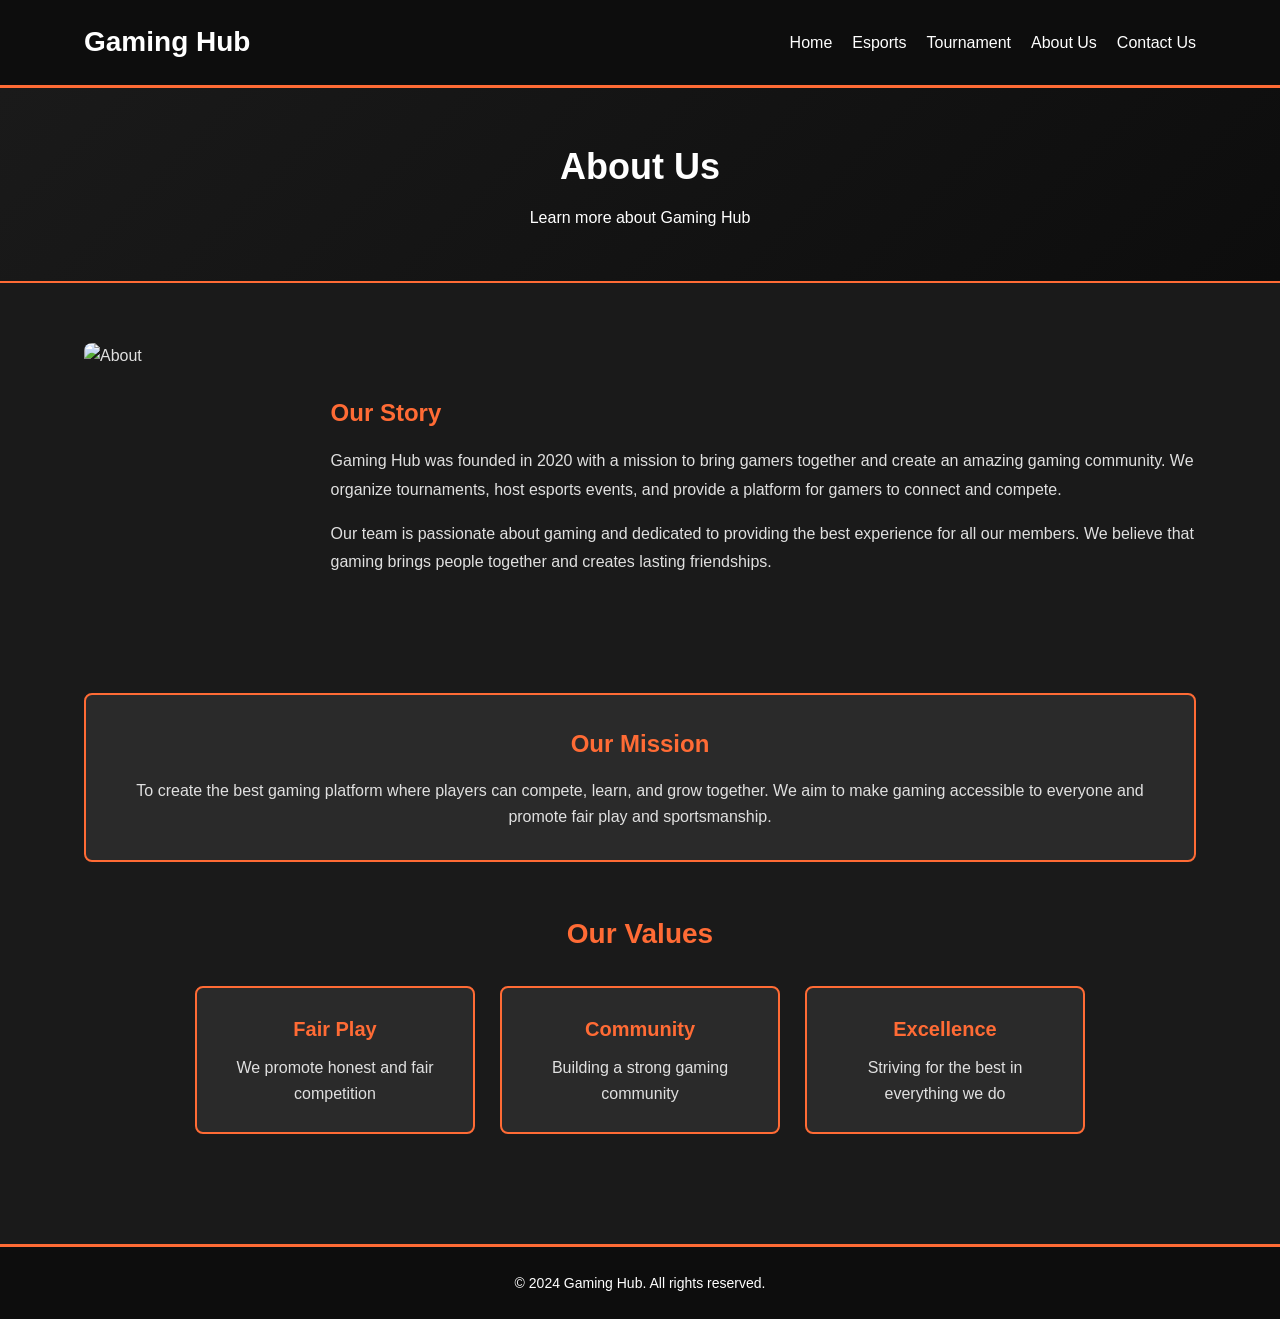
==== about.html @ fb3fbb1e "Project PUBG" ====
<!DOCTYPE html>
<html lang="en">
<head>
    <meta charset="UTF-8">
    <meta name="viewport" content="width=device-width, initial-scale=1.0">
    <title>Gaming Hub - About Us</title>
    <link rel="stylesheet" href="style.css">
</head>
<body>
    <header>
        <div class="container">
            <h1>Gaming Hub</h1>
            <nav>
                <ul>
                    <li><a href="index.html">Home</a></li>
                    <li><a href="esports.html">Esports</a></li>
                    <li><a href="tournament.html">Tournament</a></li>
                    <li><a href="about.html">About Us</a></li>
                    <li><a href="contact.html">Contact Us</a></li>
                </ul>
            </nav>
        </div>
    </header>

    <main>
        <section class="page-header">
            <div class="container">
                <h2>About Us</h2>
                <p>Learn more about Gaming Hub</p>
            </div>
        </section>

        <section class="about-content">
            <div class="container">
                <div class="about-section">
                    <img src="https://images.unsplash.com/photo-1493711662062-fa541adb3fc8?w=500" alt="About">
                    <div class="about-text">
                        <h3>Our Story</h3>
                        <p>Gaming Hub was founded in 2020 with a mission to bring gamers together and create an amazing gaming community. We organize tournaments, host esports events, and provide a platform for gamers to connect and compete.</p>
                        <p>Our team is passionate about gaming and dedicated to providing the best experience for all our members. We believe that gaming brings people together and creates lasting friendships.</p>
                    </div>
                </div>

                <div class="mission-section">
                    <h3>Our Mission</h3>
                    <p>To create the best gaming platform where players can compete, learn, and grow together. We aim to make gaming accessible to everyone and promote fair play and sportsmanship.</p>
                </div>

                <div class="values">
                    <h3>Our Values</h3>
                    <div class="values-list">
                        <div class="value-item">
                            <h4>Fair Play</h4>
                            <p>We promote honest and fair competition</p>
                        </div>
                        <div class="value-item">
                            <h4>Community</h4>
                            <p>Building a strong gaming community</p>
                        </div>
                        <div class="value-item">
                            <h4>Excellence</h4>
                            <p>Striving for the best in everything we do</p>
                        </div>
                    </div>
                </div>
            </div>
        </section>
    </main>

    <footer>
        <div class="container">
            <p>&copy; 2024 Gaming Hub. All rights reserved.</p>
        </div>
    </footer>
</body>
</html>
---- style.css ----
* {
    margin: 0;
    padding: 0;
    box-sizing: border-box;
}

body {
    font-family: Arial, sans-serif;
    line-height: 1.6;
    color: #e0e0e0;
    background-color: #1a1a1a;
}

.container {
    width: 90%;
    max-width: 1200px;
    margin: 0 auto;
    padding: 0 20px;
}

header {
    background-color: #0d0d0d;
    color: white;
    padding: 20px 0;
    border-bottom: 3px solid #ff6b35;
}

header .container {
    display: flex;
    justify-content: space-between;
    align-items: center;
}

header h1 {
    font-size: 28px;
}

nav ul {
    list-style: none;
    display: flex;
    gap: 20px;
}

nav a {
    color: white;
    text-decoration: none;
    font-size: 16px;
}

nav a:hover {
    color: #ff6b35;
}

.hero {
    background: linear-gradient(135deg, #1a1a1a 0%, #0d0d0d 100%);
    color: white;
    padding: 80px 0;
    text-align: center;
    border-bottom: 2px solid #ff6b35;
}

.hero h2 {
    font-size: 36px;
    margin-bottom: 15px;
}

.hero p {
    font-size: 18px;
    margin-bottom: 25px;
}

.btn {
    display: inline-block;
    background-color: #ff6b35;
    color: white;
    padding: 12px 30px;
    text-decoration: none;
    border-radius: 5px;
    font-size: 16px;
    border: none;
    cursor: pointer;
}

.btn:hover {
    background-color: #ff4500;
    transform: scale(1.05);
}

.features {
    padding: 60px 0;
    background-color: #1a1a1a;
}

.features h2 {
    text-align: center;
    font-size: 32px;
    margin-bottom: 40px;
    color: #ff6b35;
}

.games {
    display: flex;
    gap: 30px;
    flex-wrap: wrap;
    justify-content: center;
}

.game-card {
    background-color: #2a2a2a;
    border: 2px solid #ff6b35;
    border-radius: 8px;
    padding: 20px;
    width: 300px;
    text-align: center;
}

.game-card img {
    width: 100%;
    height: 200px;
    object-fit: cover;
    border-radius: 5px;
    margin-bottom: 15px;
}

.game-card h3 {
    color: #ff6b35;
    margin-bottom: 10px;
}

.news {
    padding: 60px 0;
    background-color: #0d0d0d;
}

.news h2 {
    text-align: center;
    font-size: 32px;
    margin-bottom: 40px;
    color: #ff6b35;
}

.news-item {
    background-color: #2a2a2a;
    padding: 25px;
    margin-bottom: 20px;
    border-left: 4px solid #ff6b35;
}

.news-item h3 {
    color: #ff6b35;
    margin-bottom: 10px;
}

.page-header {
    background: linear-gradient(135deg, #1a1a1a 0%, #0d0d0d 100%);
    color: white;
    padding: 50px 0;
    text-align: center;
    border-bottom: 2px solid #ff6b35;
}

.page-header h2 {
    font-size: 36px;
    margin-bottom: 10px;
}

.esports-content {
    padding: 60px 0;
    background-color: #1a1a1a;
}

.esports-info {
    display: flex;
    gap: 30px;
    margin-bottom: 50px;
    align-items: center;
}

.esports-info img {
    width: 400px;
    height: 300px;
    object-fit: cover;
    border-radius: 8px;
}

.info-text h3 {
    color: #ff6b35;
    font-size: 24px;
    margin-bottom: 15px;
}

.info-text p {
    margin-bottom: 15px;
    line-height: 1.8;
}

.teams h3 {
    text-align: center;
    font-size: 28px;
    margin-bottom: 30px;
    color: #ff6b35;
}

.team-list {
    display: flex;
    gap: 25px;
    justify-content: center;
    flex-wrap: wrap;
}

.team-card {
    background-color: #2a2a2a;
    padding: 20px;
    border-radius: 8px;
    text-align: center;
    width: 250px;
    border: 2px solid #ff6b35;
}

.team-card img {
    width: 100%;
    height: 180px;
    object-fit: cover;
    border-radius: 5px;
    margin-bottom: 15px;
}

.team-card h4 {
    color: #ff6b35;
    margin-bottom: 8px;
}

.cta-section {
    text-align: center;
    padding: 40px 0;
    background-color: #2a2a2a;
    margin-top: 50px;
    border-radius: 8px;
    border: 2px solid #ff6b35;
}

.cta-section h3 {
    font-size: 24px;
    margin-bottom: 15px;
    color: #ff6b35;
}

.tournament-content {
    padding: 60px 0;
    background-color: #1a1a1a;
}

.tournament-list {
    display: flex;
    gap: 30px;
    flex-wrap: wrap;
    justify-content: center;
    margin-bottom: 50px;
}

.tournament-card {
    background-color: #2a2a2a;
    border: 2px solid #ff6b35;
    border-radius: 8px;
    padding: 25px;
    width: 320px;
}

.tournament-card img {
    width: 100%;
    height: 180px;
    object-fit: cover;
    border-radius: 5px;
    margin-bottom: 15px;
}

.tournament-card h3 {
    color: #ff6b35;
    margin-bottom: 15px;
}

.tournament-card p {
    margin-bottom: 10px;
}

.rules-section {
    background-color: #2a2a2a;
    padding: 30px;
    border-radius: 8px;
    max-width: 800px;
    margin: 0 auto;
    border: 2px solid #ff6b35;
}

.rules-section h3 {
    color: #ff6b35;
    font-size: 24px;
    margin-bottom: 20px;
}

.rules-section ul {
    list-style-position: inside;
    line-height: 2;
}

.rules-section li {
    margin-bottom: 10px;
}

.about-content {
    padding: 60px 0;
    background-color: #1a1a1a;
}

.about-section {
    display: flex;
    gap: 30px;
    margin-bottom: 50px;
    align-items: center;
}

.about-section img {
    width: 400px;
    height: 300px;
    object-fit: cover;
    border-radius: 8px;
}

.about-text h3 {
    color: #ff6b35;
    font-size: 24px;
    margin-bottom: 15px;
}

.about-text p {
    margin-bottom: 15px;
    line-height: 1.8;
}

.mission-section {
    background-color: #2a2a2a;
    padding: 30px;
    border-radius: 8px;
    margin-bottom: 50px;
    text-align: center;
    border: 2px solid #ff6b35;
}

.mission-section h3 {
    color: #ff6b35;
    font-size: 24px;
    margin-bottom: 15px;
}

.values h3 {
    text-align: center;
    font-size: 28px;
    margin-bottom: 30px;
    color: #ff6b35;
}

.values-list {
    display: flex;
    gap: 25px;
    justify-content: center;
    flex-wrap: wrap;
}

.value-item {
    background-color: #2a2a2a;
    padding: 25px;
    border-radius: 8px;
    width: 280px;
    text-align: center;
    border: 2px solid #ff6b35;
}

.value-item h4 {
    color: #ff6b35;
    margin-bottom: 10px;
    font-size: 20px;
}

.contact-content {
    padding: 60px 0;
    background-color: #1a1a1a;
}

.contact-wrapper {
    display: flex;
    gap: 40px;
    flex-wrap: wrap;
}

.contact-info {
    flex: 1;
    min-width: 300px;
}

.contact-info h3 {
    color: #ff6b35;
    font-size: 24px;
    margin-bottom: 20px;
}

.contact-info p {
    margin-bottom: 15px;
    line-height: 1.8;
}

.contact-info img {
    width: 100%;
    max-width: 400px;
    height: 250px;
    object-fit: cover;
    border-radius: 8px;
    margin-top: 20px;
}

.contact-form {
    flex: 1;
    min-width: 300px;
    background-color: #2a2a2a;
    padding: 30px;
    border-radius: 8px;
    border: 2px solid #ff6b35;
}

.contact-form h3 {
    color: #ff6b35;
    font-size: 24px;
    margin-bottom: 20px;
}

.form-group {
    margin-bottom: 20px;
}

.form-group label {
    display: block;
    margin-bottom: 8px;
    color: #ff6b35;
    font-weight: bold;
}

.form-group input,
.form-group textarea {
    width: 100%;
    padding: 10px;
    border: 2px solid #ff6b35;
    border-radius: 5px;
    font-size: 16px;
    font-family: Arial, sans-serif;
    background-color: #1a1a1a;
    color: #e0e0e0;
}

.form-group textarea {
    resize: vertical;
}

footer {
    background-color: #0d0d0d;
    color: white;
    text-align: center;
    padding: 25px 0;
    margin-top: 50px;
    border-top: 3px solid #ff6b35;
}

footer p {
    font-size: 14px;
}
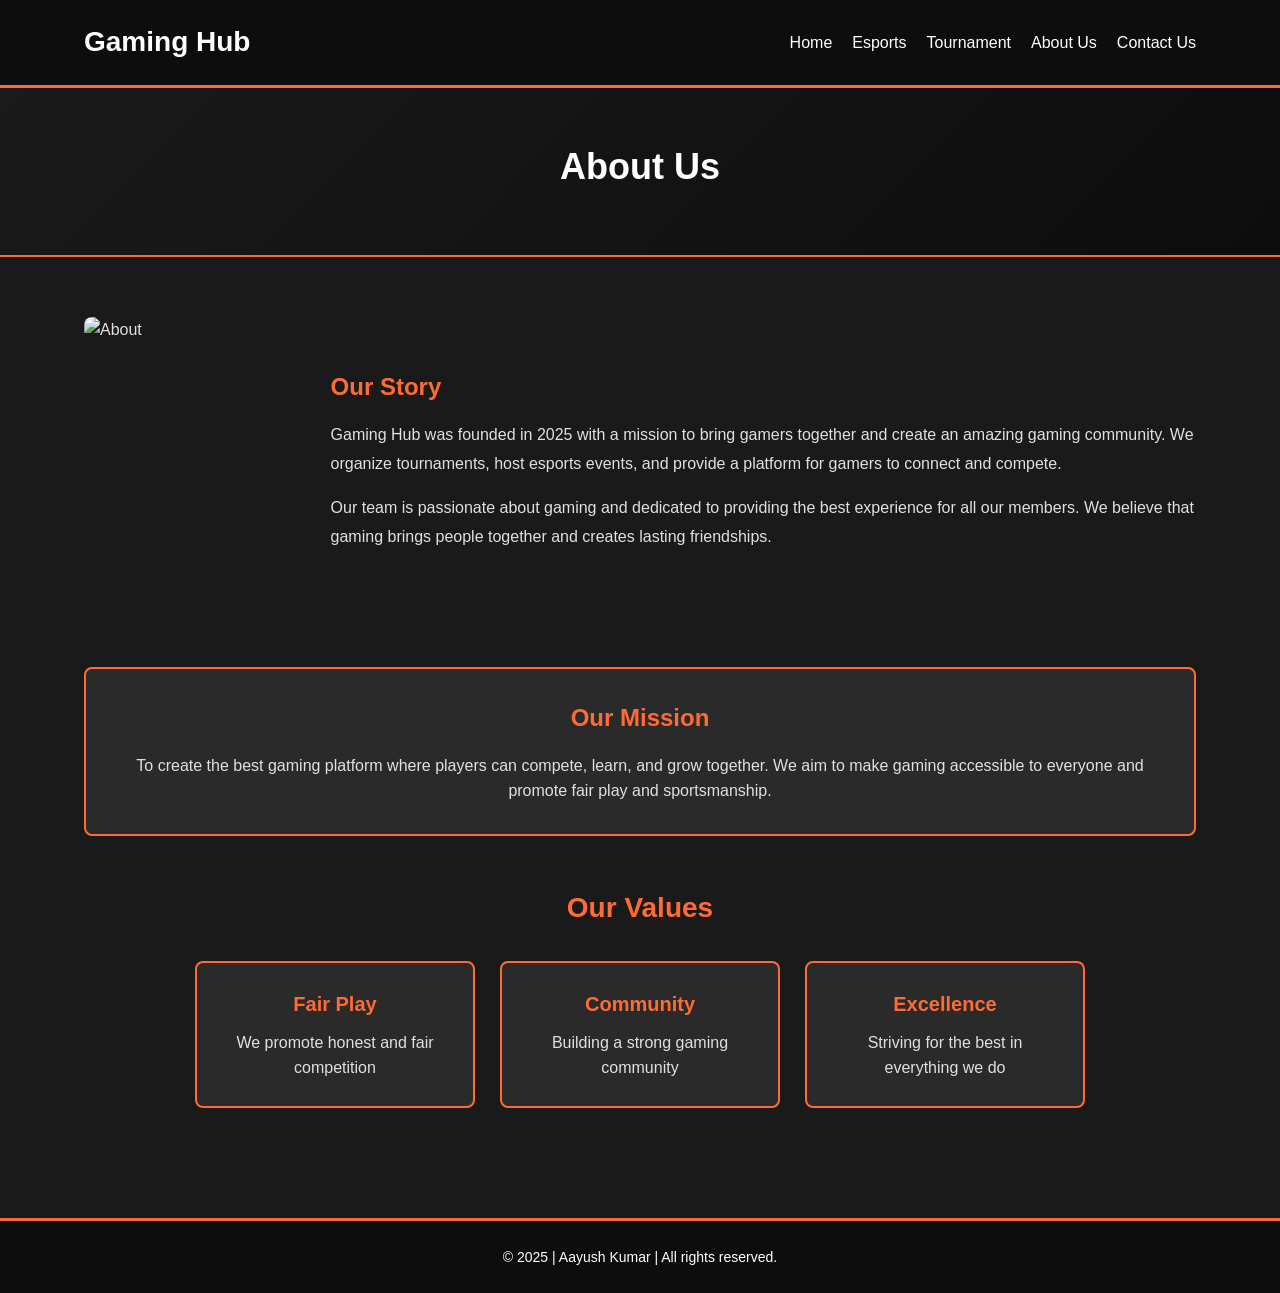
==== commit 00172b95: "Update homepage and contact page styles" ====
--- a/about.html
+++ b/about.html
@@ -26,7 +26,7 @@
         <section class="page-header">
             <div class="container">
                 <h2>About Us</h2>
-                <p>Learn more about Gaming Hub</p>
+                
             </div>
         </section>
 
@@ -36,7 +36,7 @@
                     <img src="https://images.unsplash.com/photo-1493711662062-fa541adb3fc8?w=500" alt="About">
                     <div class="about-text">
                         <h3>Our Story</h3>
-                        <p>Gaming Hub was founded in 2020 with a mission to bring gamers together and create an amazing gaming community. We organize tournaments, host esports events, and provide a platform for gamers to connect and compete.</p>
+                        <p>Gaming Hub was founded in 2025 with a mission to bring gamers together and create an amazing gaming community. We organize tournaments, host esports events, and provide a platform for gamers to connect and compete.</p>
                         <p>Our team is passionate about gaming and dedicated to providing the best experience for all our members. We believe that gaming brings people together and creates lasting friendships.</p>
                     </div>
                 </div>
@@ -69,7 +69,7 @@
 
     <footer>
         <div class="container">
-            <p>&copy; 2024 Gaming Hub. All rights reserved.</p>
+            <p>&copy; 2025 | Aayush Kumar | All rights reserved.</p>
         </div>
     </footer>
 </body>
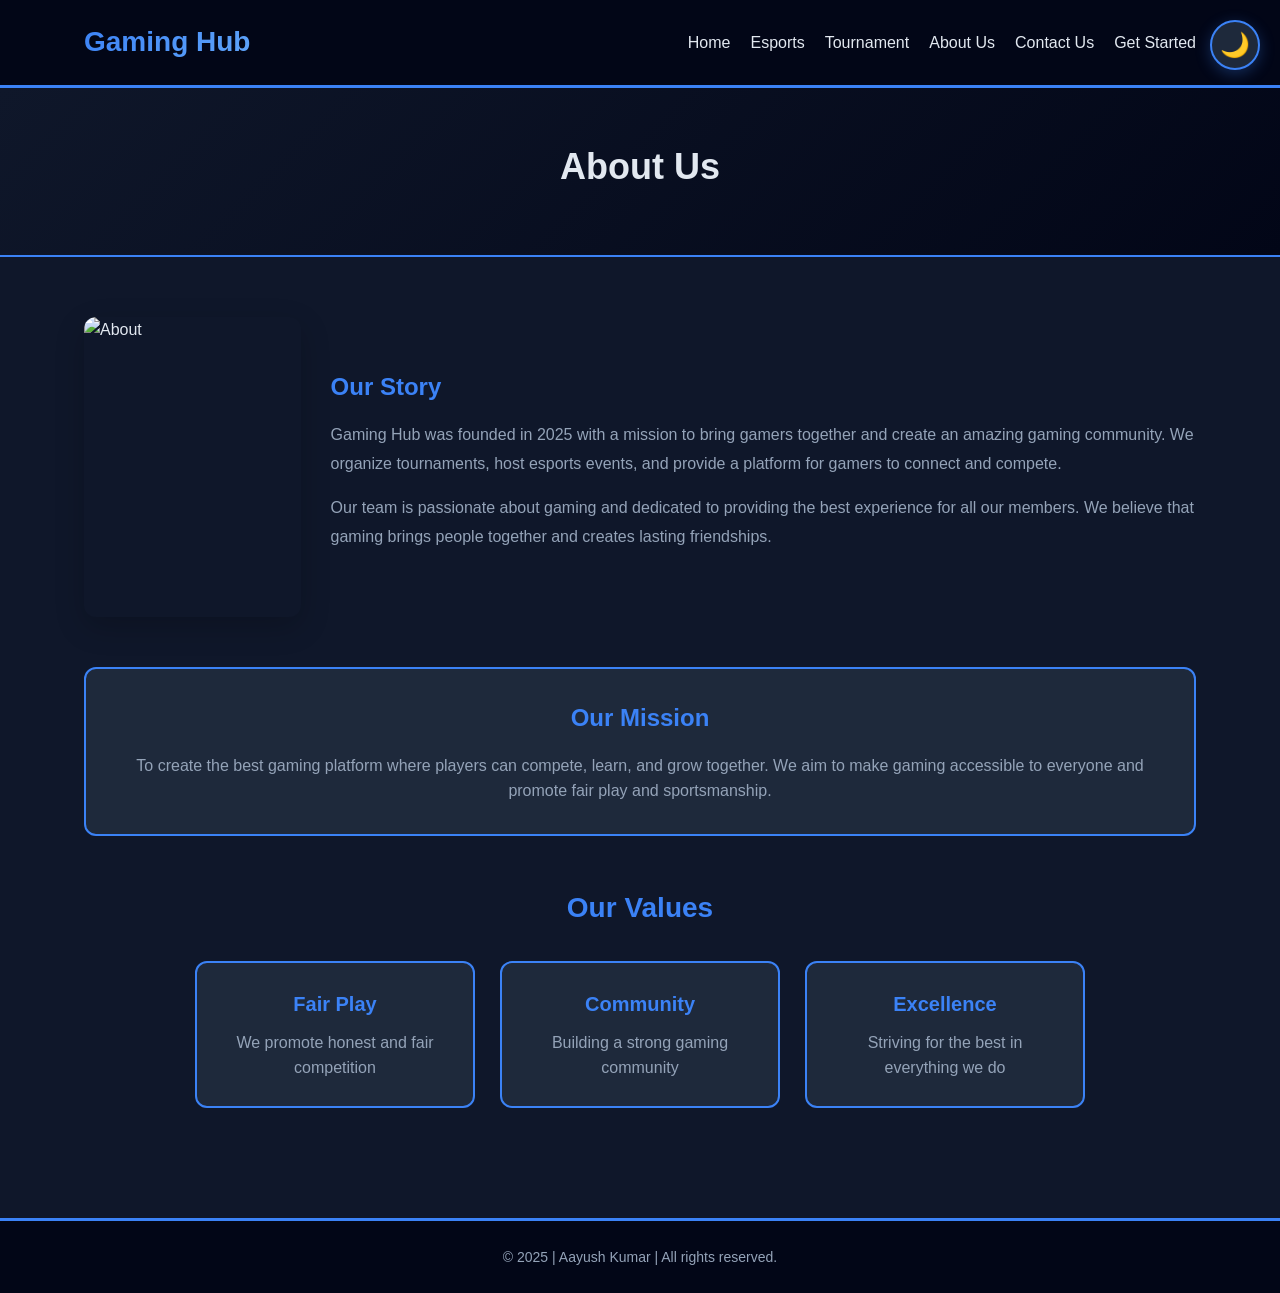
==== commit b7733ee4: "added dark mode feature" ====
--- a/about.html
+++ b/about.html
@@ -1,11 +1,13 @@
 <!DOCTYPE html>
 <html lang="en">
+
 <head>
     <meta charset="UTF-8">
     <meta name="viewport" content="width=device-width, initial-scale=1.0">
     <title>Gaming Hub - About Us</title>
     <link rel="stylesheet" href="style.css">
 </head>
+
 <body>
     <header>
         <div class="container">
@@ -17,6 +19,7 @@
                     <li><a href="tournament.html">Tournament</a></li>
                     <li><a href="about.html">About Us</a></li>
                     <li><a href="contact.html">Contact Us</a></li>
+                    <li><a href="register.html">Get Started</a></li>
                 </ul>
             </nav>
         </div>
@@ -26,7 +29,7 @@
         <section class="page-header">
             <div class="container">
                 <h2>About Us</h2>
-                
+
             </div>
         </section>
 
@@ -36,14 +39,19 @@
                     <img src="https://images.unsplash.com/photo-1493711662062-fa541adb3fc8?w=500" alt="About">
                     <div class="about-text">
                         <h3>Our Story</h3>
-                        <p>Gaming Hub was founded in 2025 with a mission to bring gamers together and create an amazing gaming community. We organize tournaments, host esports events, and provide a platform for gamers to connect and compete.</p>
-                        <p>Our team is passionate about gaming and dedicated to providing the best experience for all our members. We believe that gaming brings people together and creates lasting friendships.</p>
+                        <p>Gaming Hub was founded in 2025 with a mission to bring gamers together and create an amazing
+                            gaming community. We organize tournaments, host esports events, and provide a platform for
+                            gamers to connect and compete.</p>
+                        <p>Our team is passionate about gaming and dedicated to providing the best experience for all
+                            our members. We believe that gaming brings people together and creates lasting friendships.
+                        </p>
                     </div>
                 </div>
 
                 <div class="mission-section">
                     <h3>Our Mission</h3>
-                    <p>To create the best gaming platform where players can compete, learn, and grow together. We aim to make gaming accessible to everyone and promote fair play and sportsmanship.</p>
+                    <p>To create the best gaming platform where players can compete, learn, and grow together. We aim to
+                        make gaming accessible to everyone and promote fair play and sportsmanship.</p>
                 </div>
 
                 <div class="values">
@@ -72,6 +80,7 @@
             <p>&copy; 2025 | Aayush Kumar | All rights reserved.</p>
         </div>
     </footer>
+    <script src="script.js"></script>
 </body>
-</html>
 
+</html>
--- a/style.css
+++ b/style.css
@@ -1,3 +1,24 @@
+/* CSS Variables for theme colors */
+:root {
+    --primary: #3b82f6;
+    --primary-hover: #60a5fa;
+    --bg-dark: #0f172a;
+    --bg-darker: #020617;
+    --bg-card: #1e293b;
+    --text-light: #e2e8f0;
+    --text-muted: #94a3b8;
+    --transition: all 0.3s ease;
+}
+
+/* Light mode variables */
+body.light-mode {
+    --bg-dark: #f1f5f9;
+    --bg-darker: #e2e8f0;
+    --bg-card: #ffffff;
+    --text-light: #1e293b;
+    --text-muted: #475569;
+}
+
 * {
     margin: 0;
     padding: 0;
@@ -5,10 +26,36 @@
 }
 
 body {
-    font-family: Arial, sans-serif;
+    font-family: 'Segoe UI', Arial, sans-serif;
     line-height: 1.6;
-    color: #e0e0e0;
-    background-color: #1a1a1a;
+    color: var(--text-light);
+    background-color: var(--bg-dark);
+    transition: var(--transition);
+}
+
+/* Theme Toggle Button */
+#theme-toggle {
+    position: fixed;
+    top: 20px;
+    right: 20px;
+    z-index: 1000;
+    width: 50px;
+    height: 50px;
+    border-radius: 50%;
+    border: 2px solid var(--primary);
+    background: var(--bg-card);
+    cursor: pointer;
+    font-size: 24px;
+    display: flex;
+    align-items: center;
+    justify-content: center;
+    box-shadow: 0 4px 15px rgba(59, 130, 246, 0.3);
+    transition: var(--transition);
+}
+
+#theme-toggle:hover {
+    transform: scale(1.1) rotate(15deg);
+    box-shadow: 0 6px 20px rgba(59, 130, 246, 0.5);
 }
 
 .container {
@@ -19,10 +66,11 @@
 }
 
 header {
-    background-color: #0d0d0d;
-    color: white;
+    background-color: var(--bg-darker);
+    color: var(--text-light);
     padding: 20px 0;
-    border-bottom: 3px solid #ff6b35;
+    border-bottom: 3px solid var(--primary);
+    transition: var(--transition);
 }
 
 header .container {
@@ -33,6 +81,10 @@
 
 header h1 {
     font-size: 28px;
+    background: linear-gradient(135deg, var(--primary), var(--primary-hover));
+    -webkit-background-clip: text;
+    -webkit-text-fill-color: transparent;
+    background-clip: text;
 }
 
 nav ul {
@@ -42,21 +94,39 @@
 }
 
 nav a {
-    color: white;
+    color: var(--text-light);
     text-decoration: none;
     font-size: 16px;
+    transition: var(--transition);
+    position: relative;
+}
+
+nav a::after {
+    content: '';
+    position: absolute;
+    bottom: -5px;
+    left: 0;
+    width: 0;
+    height: 2px;
+    background: var(--primary);
+    transition: var(--transition);
+}
+
+nav a:hover::after {
+    width: 100%;
 }
 
 nav a:hover {
-    color: #ff6b35;
+    color: var(--primary);
 }
 
 .hero {
-    background: linear-gradient(135deg, #1a1a1a 0%, #0d0d0d 100%);
-    color: white;
+    background: linear-gradient(135deg, var(--bg-dark) 0%, var(--bg-darker) 100%);
+    color: var(--text-light);
     padding: 80px 0;
     text-align: center;
-    border-bottom: 2px solid #ff6b35;
+    border-bottom: 2px solid var(--primary);
+    transition: var(--transition);
 }
 
 .hero h2 {
@@ -67,35 +137,39 @@
 .hero p {
     font-size: 18px;
     margin-bottom: 25px;
+    color: var(--text-muted);
 }
 
 .btn {
     display: inline-block;
-    background-color: #ff6b35;
+    background: linear-gradient(135deg, var(--primary), var(--primary-hover));
     color: white;
     padding: 12px 30px;
     text-decoration: none;
-    border-radius: 5px;
+    border-radius: 8px;
     font-size: 16px;
     border: none;
     cursor: pointer;
+    transition: var(--transition);
+    box-shadow: 0 4px 15px rgba(59, 130, 246, 0.3);
 }
 
 .btn:hover {
-    background-color: #ff4500;
-    transform: scale(1.05);
+    transform: translateY(-3px) scale(1.02);
+    box-shadow: 0 8px 25px rgba(59, 130, 246, 0.5);
 }
 
 .features {
     padding: 60px 0;
-    background-color: #1a1a1a;
+    background-color: var(--bg-dark);
+    transition: var(--transition);
 }
 
 .features h2 {
     text-align: center;
     font-size: 32px;
     margin-bottom: 40px;
-    color: #ff6b35;
+    color: var(--primary);
 }
 
 .games {
@@ -106,57 +180,86 @@
 }
 
 .game-card {
-    background-color: #2a2a2a;
-    border: 2px solid #ff6b35;
-    border-radius: 8px;
+    background-color: var(--bg-card);
+    border: 2px solid var(--primary);
+    border-radius: 12px;
     padding: 20px;
     width: 300px;
     text-align: center;
+    transition: var(--transition);
+    box-shadow: 0 4px 20px rgba(0, 0, 0, 0.1);
+}
+
+.game-card:hover {
+    transform: translateY(-10px);
+    box-shadow: 0 15px 40px rgba(59, 130, 246, 0.2);
 }
 
 .game-card img {
     width: 100%;
     height: 200px;
     object-fit: cover;
-    border-radius: 5px;
-    margin-bottom: 15px;
+    border-radius: 8px;
+    margin-bottom: 15px;
+    transition: var(--transition);
+}
+
+.game-card:hover img {
+    transform: scale(1.05);
 }
 
 .game-card h3 {
-    color: #ff6b35;
+    color: var(--primary);
     margin-bottom: 10px;
+}
+
+.game-card p {
+    color: var(--text-muted);
 }
 
 .news {
     padding: 60px 0;
-    background-color: #0d0d0d;
+    background-color: var(--bg-darker);
+    transition: var(--transition);
 }
 
 .news h2 {
     text-align: center;
     font-size: 32px;
     margin-bottom: 40px;
-    color: #ff6b35;
+    color: var(--primary);
 }
 
 .news-item {
-    background-color: #2a2a2a;
+    background-color: var(--bg-card);
     padding: 25px;
     margin-bottom: 20px;
-    border-left: 4px solid #ff6b35;
+    border-left: 4px solid var(--primary);
+    border-radius: 0 8px 8px 0;
+    transition: var(--transition);
+}
+
+.news-item:hover {
+    transform: translateX(10px);
+    box-shadow: 0 5px 20px rgba(59, 130, 246, 0.15);
 }
 
 .news-item h3 {
-    color: #ff6b35;
+    color: var(--primary);
     margin-bottom: 10px;
 }
 
+.news-item p {
+    color: var(--text-muted);
+}
+
 .page-header {
-    background: linear-gradient(135deg, #1a1a1a 0%, #0d0d0d 100%);
-    color: white;
+    background: linear-gradient(135deg, var(--bg-dark) 0%, var(--bg-darker) 100%);
+    color: var(--text-light);
     padding: 50px 0;
     text-align: center;
-    border-bottom: 2px solid #ff6b35;
+    border-bottom: 2px solid var(--primary);
+    transition: var(--transition);
 }
 
 .page-header h2 {
@@ -164,9 +267,14 @@
     margin-bottom: 10px;
 }
 
+.page-header p {
+    color: var(--text-muted);
+}
+
 .esports-content {
     padding: 60px 0;
-    background-color: #1a1a1a;
+    background-color: var(--bg-dark);
+    transition: var(--transition);
 }
 
 .esports-info {
@@ -180,11 +288,12 @@
     width: 400px;
     height: 300px;
     object-fit: cover;
-    border-radius: 8px;
+    border-radius: 12px;
+    box-shadow: 0 10px 30px rgba(0, 0, 0, 0.2);
 }
 
 .info-text h3 {
-    color: #ff6b35;
+    color: var(--primary);
     font-size: 24px;
     margin-bottom: 15px;
 }
@@ -192,13 +301,14 @@
 .info-text p {
     margin-bottom: 15px;
     line-height: 1.8;
+    color: var(--text-muted);
 }
 
 .teams h3 {
     text-align: center;
     font-size: 28px;
     margin-bottom: 30px;
-    color: #ff6b35;
+    color: var(--primary);
 }
 
 .team-list {
@@ -209,45 +319,62 @@
 }
 
 .team-card {
-    background-color: #2a2a2a;
+    background-color: var(--bg-card);
     padding: 20px;
-    border-radius: 8px;
+    border-radius: 12px;
     text-align: center;
     width: 250px;
-    border: 2px solid #ff6b35;
+    border: 2px solid var(--primary);
+    transition: var(--transition);
+}
+
+.team-card:hover {
+    transform: translateY(-8px);
+    box-shadow: 0 15px 40px rgba(59, 130, 246, 0.2);
 }
 
 .team-card img {
     width: 100%;
     height: 180px;
     object-fit: cover;
-    border-radius: 5px;
+    border-radius: 8px;
     margin-bottom: 15px;
 }
 
 .team-card h4 {
-    color: #ff6b35;
+    color: var(--primary);
     margin-bottom: 8px;
 }
 
+.team-card p {
+    color: var(--text-muted);
+}
+
 .cta-section {
     text-align: center;
     padding: 40px 0;
-    background-color: #2a2a2a;
+    background-color: var(--bg-card);
     margin-top: 50px;
-    border-radius: 8px;
-    border: 2px solid #ff6b35;
+    border-radius: 12px;
+    border: 2px solid var(--primary);
+    transition: var(--transition);
 }
 
 .cta-section h3 {
     font-size: 24px;
     margin-bottom: 15px;
-    color: #ff6b35;
+    color: var(--primary);
+}
+
+.cta-section p {
+    color: var(--text-muted);
+    margin-bottom: 20px;
 }
 
 .tournament-content {
     padding: 60px 0;
-    background-color: #1a1a1a;
+    background-color: var(--bg-dark);
+    transition: var(--transition);
 }
 
 .tournament-list {
@@ -259,41 +386,49 @@
 }
 
 .tournament-card {
-    background-color: #2a2a2a;
-    border: 2px solid #ff6b35;
-    border-radius: 8px;
+    background-color: var(--bg-card);
+    border: 2px solid var(--primary);
+    border-radius: 12px;
     padding: 25px;
     width: 320px;
+    transition: var(--transition);
+}
+
+.tournament-card:hover {
+    transform: translateY(-8px);
+    box-shadow: 0 15px 40px rgba(59, 130, 246, 0.2);
 }
 
 .tournament-card img {
     width: 100%;
     height: 180px;
     object-fit: cover;
-    border-radius: 5px;
+    border-radius: 8px;
     margin-bottom: 15px;
 }
 
 .tournament-card h3 {
-    color: #ff6b35;
+    color: var(--primary);
     margin-bottom: 15px;
 }
 
 .tournament-card p {
     margin-bottom: 10px;
+    color: var(--text-muted);
 }
 
 .rules-section {
-    background-color: #2a2a2a;
+    background-color: var(--bg-card);
     padding: 30px;
-    border-radius: 8px;
+    border-radius: 12px;
     max-width: 800px;
     margin: 0 auto;
-    border: 2px solid #ff6b35;
+    border: 2px solid var(--primary);
+    transition: var(--transition);
 }
 
 .rules-section h3 {
-    color: #ff6b35;
+    color: var(--primary);
     font-size: 24px;
     margin-bottom: 20px;
 }
@@ -301,6 +436,7 @@
 .rules-section ul {
     list-style-position: inside;
     line-height: 2;
+    color: var(--text-muted);
 }
 
 .rules-section li {
@@ -309,7 +445,8 @@
 
 .about-content {
     padding: 60px 0;
-    background-color: #1a1a1a;
+    background-color: var(--bg-dark);
+    transition: var(--transition);
 }
 
 .about-section {
@@ -323,11 +460,12 @@
     width: 400px;
     height: 300px;
     object-fit: cover;
-    border-radius: 8px;
+    border-radius: 12px;
+    box-shadow: 0 10px 30px rgba(0, 0, 0, 0.2);
 }
 
 .about-text h3 {
-    color: #ff6b35;
+    color: var(--primary);
     font-size: 24px;
     margin-bottom: 15px;
 }
@@ -335,28 +473,34 @@
 .about-text p {
     margin-bottom: 15px;
     line-height: 1.8;
+    color: var(--text-muted);
 }
 
 .mission-section {
-    background-color: #2a2a2a;
+    background-color: var(--bg-card);
     padding: 30px;
-    border-radius: 8px;
+    border-radius: 12px;
     margin-bottom: 50px;
     text-align: center;
-    border: 2px solid #ff6b35;
+    border: 2px solid var(--primary);
+    transition: var(--transition);
 }
 
 .mission-section h3 {
-    color: #ff6b35;
-    font-size: 24px;
-    margin-bottom: 15px;
+    color: var(--primary);
+    font-size: 24px;
+    margin-bottom: 15px;
+}
+
+.mission-section p {
+    color: var(--text-muted);
 }
 
 .values h3 {
     text-align: center;
     font-size: 28px;
     margin-bottom: 30px;
-    color: #ff6b35;
+    color: var(--primary);
 }
 
 .values-list {
@@ -367,23 +511,34 @@
 }
 
 .value-item {
-    background-color: #2a2a2a;
+    background-color: var(--bg-card);
     padding: 25px;
-    border-radius: 8px;
+    border-radius: 12px;
     width: 280px;
     text-align: center;
-    border: 2px solid #ff6b35;
+    border: 2px solid var(--primary);
+    transition: var(--transition);
+}
+
+.value-item:hover {
+    transform: translateY(-8px);
+    box-shadow: 0 15px 40px rgba(59, 130, 246, 0.2);
 }
 
 .value-item h4 {
-    color: #ff6b35;
+    color: var(--primary);
     margin-bottom: 10px;
     font-size: 20px;
 }
 
+.value-item p {
+    color: var(--text-muted);
+}
+
 .contact-content {
     padding: 60px 0;
-    background-color: #1a1a1a;
+    background-color: var(--bg-dark);
+    transition: var(--transition);
 }
 
 .contact-wrapper {
@@ -398,7 +553,7 @@
 }
 
 .contact-info h3 {
-    color: #ff6b35;
+    color: var(--primary);
     font-size: 24px;
     margin-bottom: 20px;
 }
@@ -406,6 +561,7 @@
 .contact-info p {
     margin-bottom: 15px;
     line-height: 1.8;
+    color: var(--text-muted);
 }
 
 .contact-info img {
@@ -413,21 +569,23 @@
     max-width: 400px;
     height: 250px;
     object-fit: cover;
-    border-radius: 8px;
+    border-radius: 12px;
     margin-top: 20px;
+    box-shadow: 0 10px 30px rgba(0, 0, 0, 0.2);
 }
 
 .contact-form {
     flex: 1;
     min-width: 300px;
-    background-color: #2a2a2a;
+    background-color: var(--bg-card);
     padding: 30px;
-    border-radius: 8px;
-    border: 2px solid #ff6b35;
+    border-radius: 12px;
+    border: 2px solid var(--primary);
+    transition: var(--transition);
 }
 
 .contact-form h3 {
-    color: #ff6b35;
+    color: var(--primary);
     font-size: 24px;
     margin-bottom: 20px;
 }
@@ -439,20 +597,27 @@
 .form-group label {
     display: block;
     margin-bottom: 8px;
-    color: #ff6b35;
+    color: var(--primary);
     font-weight: bold;
 }
 
 .form-group input,
 .form-group textarea {
     width: 100%;
-    padding: 10px;
-    border: 2px solid #ff6b35;
-    border-radius: 5px;
+    padding: 12px;
+    border: 2px solid var(--primary);
+    border-radius: 8px;
     font-size: 16px;
-    font-family: Arial, sans-serif;
-    background-color: #1a1a1a;
-    color: #e0e0e0;
+    font-family: 'Segoe UI', Arial, sans-serif;
+    background-color: var(--bg-dark);
+    color: var(--text-light);
+    transition: var(--transition);
+}
+
+.form-group input:focus,
+.form-group textarea:focus {
+    outline: none;
+    box-shadow: 0 0 0 3px rgba(59, 130, 246, 0.3);
 }
 
 .form-group textarea {
@@ -460,15 +625,151 @@
 }
 
 footer {
-    background-color: #0d0d0d;
-    color: white;
+    background-color: var(--bg-darker);
+    color: var(--text-light);
     text-align: center;
     padding: 25px 0;
     margin-top: 50px;
-    border-top: 3px solid #ff6b35;
+    border-top: 3px solid var(--primary);
+    transition: var(--transition);
 }
 
 footer p {
     font-size: 14px;
-}
-
+    color: var(--text-muted);
+}
+
+/* Registration Page Styles */
+.register-content {
+    padding: 60px 0;
+    background-color: var(--bg-dark);
+    transition: var(--transition);
+}
+
+.register-wrapper {
+    display: flex;
+    gap: 40px;
+    flex-wrap: wrap;
+    align-items: flex-start;
+}
+
+.register-info {
+    flex: 1;
+    min-width: 300px;
+}
+
+.register-info h3 {
+    color: var(--primary);
+    font-size: 28px;
+    margin-bottom: 25px;
+}
+
+.benefits-list {
+    display: flex;
+    flex-direction: column;
+    gap: 20px;
+}
+
+.benefit-item {
+    background-color: var(--bg-card);
+    padding: 20px;
+    border-radius: 12px;
+    border-left: 4px solid var(--primary);
+    transition: var(--transition);
+}
+
+.benefit-item:hover {
+    transform: translateX(10px);
+    box-shadow: 0 5px 20px rgba(59, 130, 246, 0.15);
+}
+
+.benefit-item h4 {
+    color: var(--primary);
+    font-size: 18px;
+    margin-bottom: 8px;
+}
+
+.benefit-item p {
+    color: var(--text-muted);
+    font-size: 14px;
+}
+
+.register-form {
+    flex: 1;
+    min-width: 350px;
+    background-color: var(--bg-card);
+    padding: 35px;
+    border-radius: 12px;
+    border: 2px solid var(--primary);
+    transition: var(--transition);
+}
+
+.register-form h3 {
+    color: var(--primary);
+    font-size: 24px;
+    margin-bottom: 25px;
+    text-align: center;
+}
+
+.form-group select {
+    width: 100%;
+    padding: 12px;
+    border: 2px solid var(--primary);
+    border-radius: 8px;
+    font-size: 16px;
+    font-family: 'Segoe UI', Arial, sans-serif;
+    background-color: var(--bg-dark);
+    color: var(--text-light);
+    transition: var(--transition);
+    cursor: pointer;
+}
+
+.form-group select:focus {
+    outline: none;
+    box-shadow: 0 0 0 3px rgba(59, 130, 246, 0.3);
+}
+
+.checkbox-group {
+    display: flex;
+    align-items: center;
+    gap: 10px;
+}
+
+.checkbox-group input[type="checkbox"] {
+    width: 20px;
+    height: 20px;
+    accent-color: var(--primary);
+    cursor: pointer;
+}
+
+.checkbox-group label {
+    color: var(--text-muted);
+    font-size: 14px;
+    font-weight: normal;
+    margin-bottom: 0;
+}
+
+.btn-full {
+    width: 100%;
+    padding: 15px;
+    font-size: 18px;
+    margin-top: 10px;
+}
+
+.login-link {
+    text-align: center;
+    margin-top: 20px;
+    color: var(--text-muted);
+}
+
+.login-link a {
+    color: var(--primary);
+    text-decoration: none;
+    font-weight: bold;
+    transition: var(--transition);
+}
+
+.login-link a:hover {
+    color: var(--primary-hover);
+    text-decoration: underline;
+}
